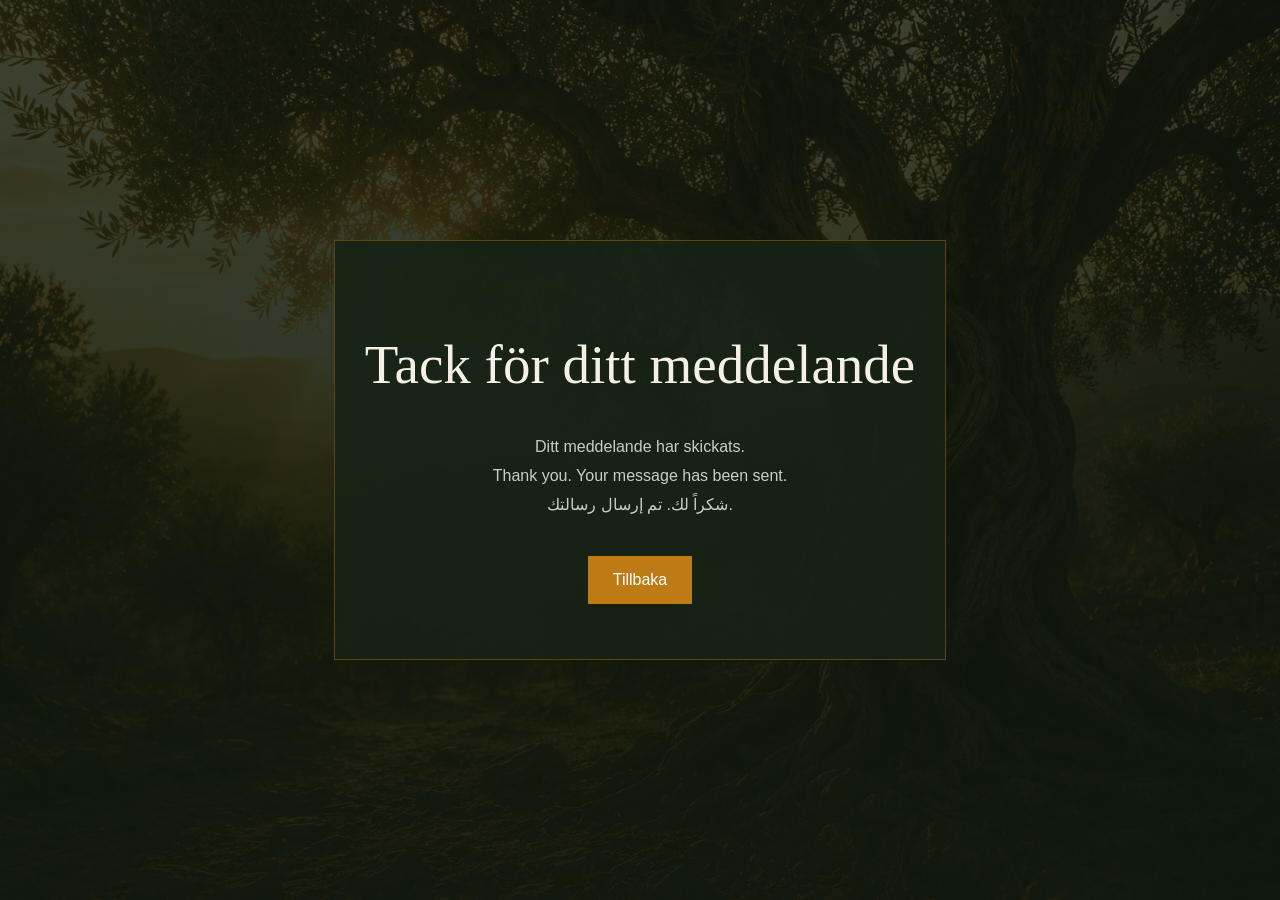
==== success.html @ c036bec2 "Add complete Syrian Gold website" ====
<!doctype html><html lang="sv"><head><meta charset="utf-8"><meta name="viewport" content="width=device-width,initial-scale=1"><title>Tack | Syrian Gold</title><style>body{margin:0;min-height:100vh;display:grid;place-items:center;text-align:center;background:linear-gradient(#10180dcc,#10180dee),url('assets/hero.jpg') center/cover;color:#f4f0e6;font-family:Arial}.box{max-width:650px;padding:55px 30px;background:#172315e8;border:1px solid #be7a1466}h1{font-family:Georgia;font-size:55px;font-weight:400}p{line-height:1.8;color:#c9cec4}a{display:inline-block;margin-top:20px;background:#be7a14;color:white;padding:15px 25px;text-decoration:none}</style></head><body><main class="box"><h1>Tack för ditt meddelande</h1><p>Ditt meddelande har skickats.<br>Thank you. Your message has been sent.<br>شكراً لك. تم إرسال رسالتك.</p><a href="/">Tillbaka</a></main></body></html>
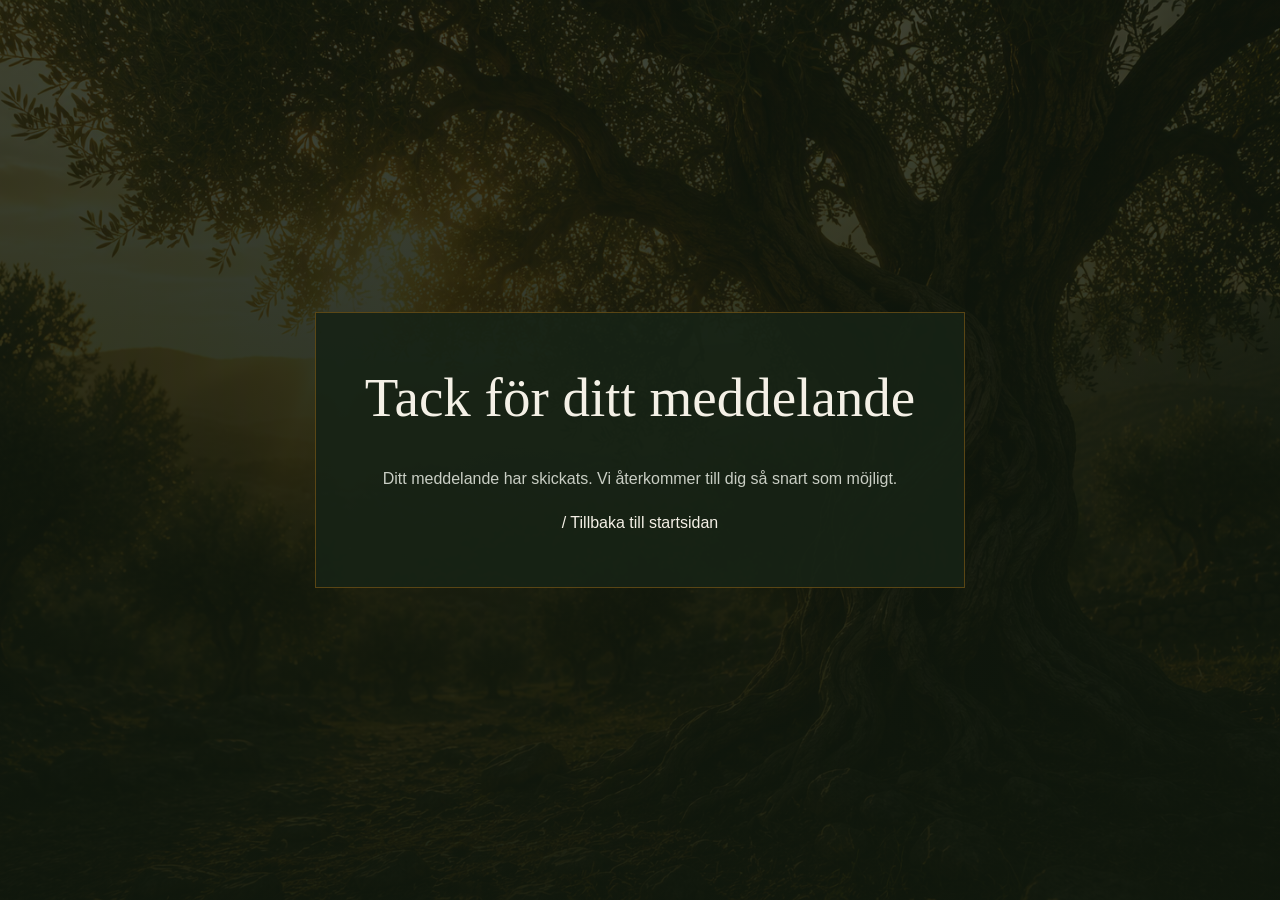
==== commit f95091de: "Fix lanugauge" ====
--- a/success.html
+++ b/success.html
@@ -1 +1,143 @@
-<!doctype html><html lang="sv"><head><meta charset="utf-8"><meta name="viewport" content="width=device-width,initial-scale=1"><title>Tack | Syrian Gold</title><style>body{margin:0;min-height:100vh;display:grid;place-items:center;text-align:center;background:linear-gradient(#10180dcc,#10180dee),url('assets/hero.jpg') center/cover;color:#f4f0e6;font-family:Arial}.box{max-width:650px;padding:55px 30px;background:#172315e8;border:1px solid #be7a1466}h1{font-family:Georgia;font-size:55px;font-weight:400}p{line-height:1.8;color:#c9cec4}a{display:inline-block;margin-top:20px;background:#be7a14;color:white;padding:15px 25px;text-decoration:none}</style></head><body><main class="box"><h1>Tack för ditt meddelande</h1><p>Ditt meddelande har skickats.<br>Thank you. Your message has been sent.<br>شكراً لك. تم إرسال رسالتك.</p><a href="/">Tillbaka</a></main></body></html>
+<!doctype html>
+<html lang="sv" dir="ltr">
+
+<head>
+    <meta charset="utf-8">
+    <meta name="viewport" content="width=device-width, initial-scale=1">
+
+    <title>Tack | Syrian Gold</title>
+
+    <style>
+        * {
+            box-sizing: border-box;
+        }
+
+        body {
+            margin: 0;
+            min-height: 100vh;
+            display: grid;
+            place-items: center;
+            padding: 20px;
+            text-align: center;
+
+            background:
+                linear-gradient(#10180dcc, #10180dee),
+                url("assets/hero.jpg") center / cover;
+
+            color: #f4f0e6;
+            font-family: Arial, sans-serif;
+        }
+
+        .box {
+            width: 100%;
+            max-width: 650px;
+            padding: 55px 30px;
+            background: #172315e8;
+            border: 1px solid #be7a1466;
+        }
+
+        h1 {
+            margin-top: 0;
+            font-family: Georgia, serif;
+            font-size: clamp(38px, 7vw, 55px);
+            font-weight: 400;
+            line-height: 1.1;
+        }
+
+        p {
+            margin: 20px 0;
+            line-height: 1.8;
+            color: #c9cec4;
+        }
+
+        a {
+            display: inline-block;
+            margin-top: 20px;
+            padding: 15px 25px;
+            background: #be7a14;
+            color: white;
+            text-decoration: none;
+            transition:
+                background 0.2s ease,
+                transform 0.2s ease;
+        }
+
+        a:hover {
+            background: #d29127;
+            transform: translateY(-2px);
+        }
+
+        html[dir="rtl"] body {
+            font-family: Arial, sans-serif;
+        }
+
+        html[dir="rtl"] .box {
+            direction: rtl;
+        }
+    </style>
+</head>
+
+<body>
+    <main class="box">
+        <h1 id="success-title">Tack för ditt meddelande</h1>
+
+        <p id="success-message">
+            Ditt meddelande har skickats. Vi återkommer till dig så snart som möjligt.
+        </p>
+
+        /
+            Tillbaka till startsidan
+        </a>
+    </main>
+
+    <script>
+        const translations = {
+            sv: {
+                pageTitle: "Tack | Syrian Gold",
+                title: "Tack för ditt meddelande",
+                message:
+                    "Ditt meddelande har skickats. Vi återkommer till dig så snart som möjligt.",
+                back: "Tillbaka till startsidan"
+            },
+
+            en: {
+                pageTitle: "Thank you | Syrian Gold",
+                title: "Thank you for your message",
+                message:
+                    "Your message has been sent. We will get back to you as soon as possible.",
+                back: "Back to the homepage"
+            },
+
+            ar: {
+                pageTitle: "شكراً لك | Syrian Gold",
+                title: "شكراً لك على رسالتك",
+                message:
+                    "تم إرسال رسالتك بنجاح. سنتواصل معك في أقرب وقت ممكن.",
+                back: "العودة إلى الصفحة الرئيسية"
+            }
+        };
+
+        const selectedLanguage =
+            localStorage.getItem("syrianGoldLanguage") || "sv";
+
+        const language =
+            translations[selectedLanguage] ? selectedLanguage : "sv";
+
+        document.documentElement.lang = language;
+        document.documentElement.dir =
+            language === "ar" ? "rtl" : "ltr";
+
+        document.title = translations[language].pageTitle;
+
+        document.getElementById("success-title").textContent =
+            translations[language].title;
+
+        document.getElementById("success-message").textContent =
+            translations[language].message;
+
+        document.getElementById("back-link").textContent =
+            translations[language].back;
+    </script>
+</body>
+
+</html>
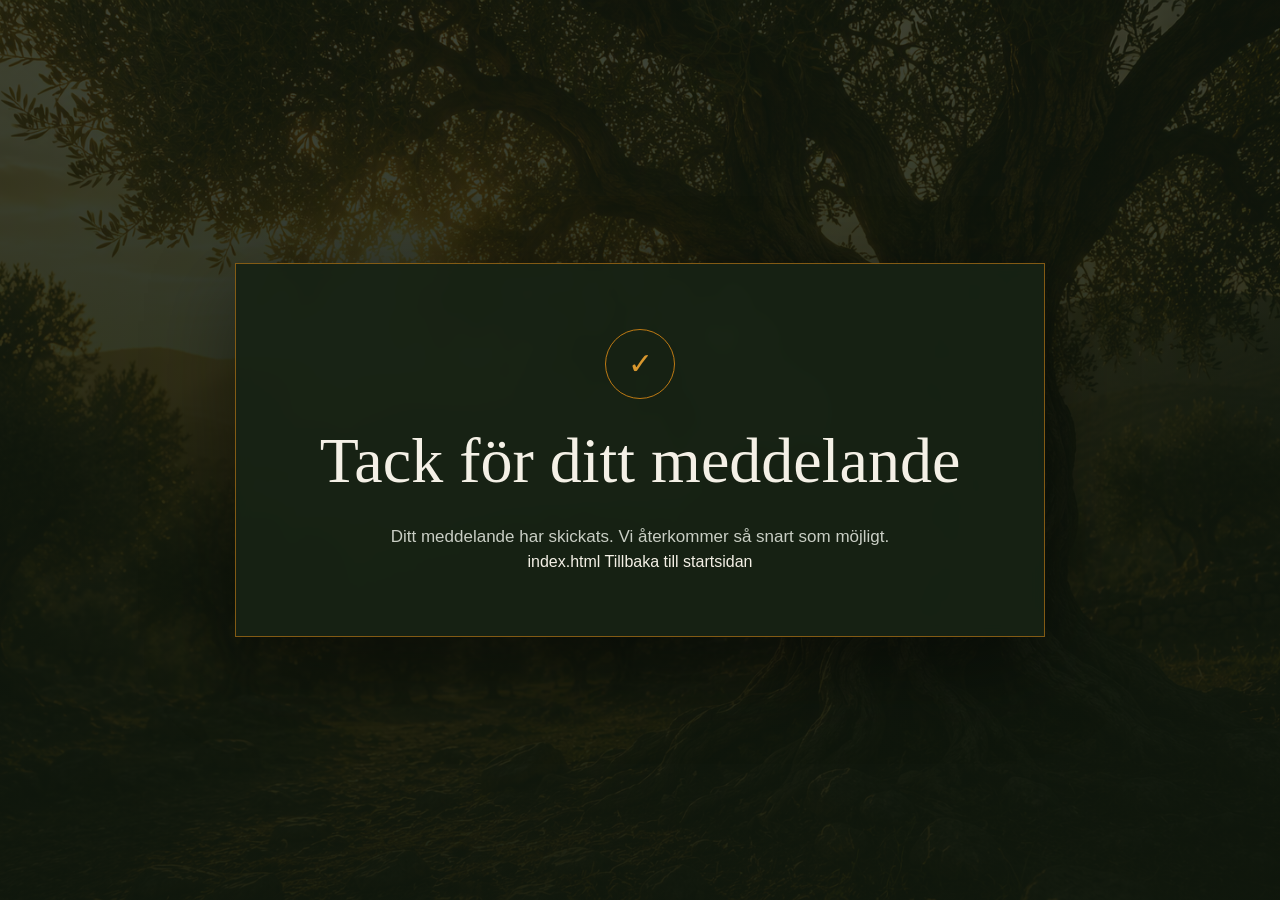
==== commit 4e331ea0: "a" ====
--- a/success.html
+++ b/success.html
@@ -3,7 +3,11 @@
 
 <head>
     <meta charset="utf-8">
-    <meta name="viewport" content="width=device-width, initial-scale=1">
+
+    <meta
+        name="viewport"
+        content="width=device-width, initial-scale=1"
+    >
 
     <title>Tack | Syrian Gold</title>
 
@@ -21,91 +25,133 @@
             text-align: center;
 
             background:
-                linear-gradient(#10180dcc, #10180dee),
-                url("assets/hero.jpg") center / cover;
+                linear-gradient(
+                    rgba(16, 24, 13, 0.80),
+                    rgba(16, 24, 13, 0.93)
+                ),
+                url("assets/hero.jpg") center / cover no-repeat;
 
             color: #f4f0e6;
             font-family: Arial, sans-serif;
         }
 
         .box {
-            width: 100%;
-            max-width: 650px;
-            padding: 55px 30px;
-            background: #172315e8;
-            border: 1px solid #be7a1466;
+            width: min(810px, 100%);
+            padding: 65px 35px;
+            background: rgba(23, 35, 21, 0.94);
+            border: 1px solid rgba(190, 122, 20, 0.65);
+            box-shadow: 0 30px 80px rgba(0, 0, 0, 0.45);
+            backdrop-filter: blur(8px);
+        }
+
+        .checkmark {
+            width: 70px;
+            height: 70px;
+            display: grid;
+            place-items: center;
+            margin: 0 auto 25px;
+            border: 1px solid #be7a14;
+            border-radius: 50%;
+            color: #d9972e;
+            font-size: 30px;
         }
 
         h1 {
-            margin-top: 0;
+            margin: 0 0 24px;
             font-family: Georgia, serif;
-            font-size: clamp(38px, 7vw, 55px);
+            font-size: clamp(42px, 7vw, 64px);
             font-weight: 400;
-            line-height: 1.1;
+            line-height: 1.15;
         }
 
         p {
-            margin: 20px 0;
-            line-height: 1.8;
+            max-width: 620px;
+            margin: 0 auto;
             color: #c9cec4;
+            font-size: 17px;
+            line-height: 1.9;
         }
 
-        a {
+        .home-button {
             display: inline-block;
-            margin-top: 20px;
-            padding: 15px 25px;
+            margin-top: 32px;
+            padding: 16px 28px;
             background: #be7a14;
-            color: white;
+            color: #ffffff;
             text-decoration: none;
+            text-transform: uppercase;
+            letter-spacing: 0.06em;
+            font-size: 13px;
+            font-weight: 600;
             transition:
-                background 0.2s ease,
-                transform 0.2s ease;
+                background-color 0.25s ease,
+                transform 0.25s ease;
         }
 
-        a:hover {
-            background: #d29127;
-            transform: translateY(-2px);
+        .home-button:hover {
+            background: #d18a1a;
+            transform: translateY(-3px);
+        }
+
+        .home-button:focus-visible {
+            outline: 2px solid #ffffff;
+            outline-offset: 4px;
         }
 
         html[dir="rtl"] body {
             font-family: Arial, sans-serif;
         }
 
-        html[dir="rtl"] .box {
-            direction: rtl;
+        html[dir="rtl"] h1 {
+            font-family: Arial, sans-serif;
+            line-height: 1.5;
+        }
+
+        @media (max-width: 600px) {
+            .box {
+                padding: 48px 22px;
+            }
+
+            p {
+                font-size: 15px;
+            }
         }
     </style>
 </head>
 
 <body>
     <main class="box">
-        <h1 id="success-title">Tack för ditt meddelande</h1>
+        <div class="checkmark" aria-hidden="true">✓</div>
 
-        <p id="success-message">
-            Ditt meddelande har skickats. Vi återkommer till dig så snart som möjligt.
+        <h1 id="successTitle">Tack för ditt meddelande</h1>
+
+        <p id="successMessage">
+            Ditt meddelande har skickats. Vi återkommer så snart som möjligt.
         </p>
 
-        /
+        index.html
             Tillbaka till startsidan
         </a>
     </main>
 
     <script>
-        const translations = {
+        "use strict";
+
+        const successTranslations = {
             sv: {
                 pageTitle: "Tack | Syrian Gold",
                 title: "Tack för ditt meddelande",
                 message:
-                    "Ditt meddelande har skickats. Vi återkommer till dig så snart som möjligt.",
-                back: "Tillbaka till startsidan"
+                    "Ditt meddelande har skickats. Vi återkommer så snart som möjligt.",
+                button: "Tillbaka till startsidan"
             },
 
             en: {
                 pageTitle: "Thank you | Syrian Gold",
                 title: "Thank you for your message",
                 message:
-                    "Your message has been sent. We will get back to you as soon as possible.",
-                back: "Back to the homepage"
+                    "Your message has been sent successfully. We will contact you as soon as possible.",
+                button: "Return to the homepage"
             },
 
             ar: {
@@ -113,30 +159,38 @@
                 title: "شكراً لك على رسالتك",
                 message:
                     "تم إرسال رسالتك بنجاح. سنتواصل معك في أقرب وقت ممكن.",
-                back: "العودة إلى الصفحة الرئيسية"
+                button: "العودة إلى الصفحة الرئيسية"
             }
         };
 
-        const selectedLanguage =
+        const savedLanguage =
             localStorage.getItem("syrianGoldLanguage") || "sv";
 
-        const language =
-            translations[selectedLanguage] ? selectedLanguage : "sv";
+        const selectedLanguage =
+            successTranslations[savedLanguage]
+                ? savedLanguage
+                : "sv";
 
-        document.documentElement.lang = language;
+        const translation =
+            successTranslations[selectedLanguage];
+
+        document.documentElement.lang = selectedLanguage;
+
         document.documentElement.dir =
-            language === "ar" ? "rtl" : "ltr";
+            selectedLanguage === "ar"
+                ? "rtl"
+                : "ltr";
 
-        document.title = translations[language].pageTitle;
+        document.title = translation.pageTitle;
 
-        document.getElementById("success-title").textContent =
-            translations[language].title;
+        document.getElementById("successTitle").textContent =
+            translation.title;
 
-        document.getElementById("success-message").textContent =
-            translations[language].message;
+        document.getElementById("successMessage").textContent =
+            translation.message;
 
-        document.getElementById("back-link").textContent =
-            translations[language].back;
+        document.getElementById("homeButton").textContent =
+            translation.button;
     </script>
 </body>
 
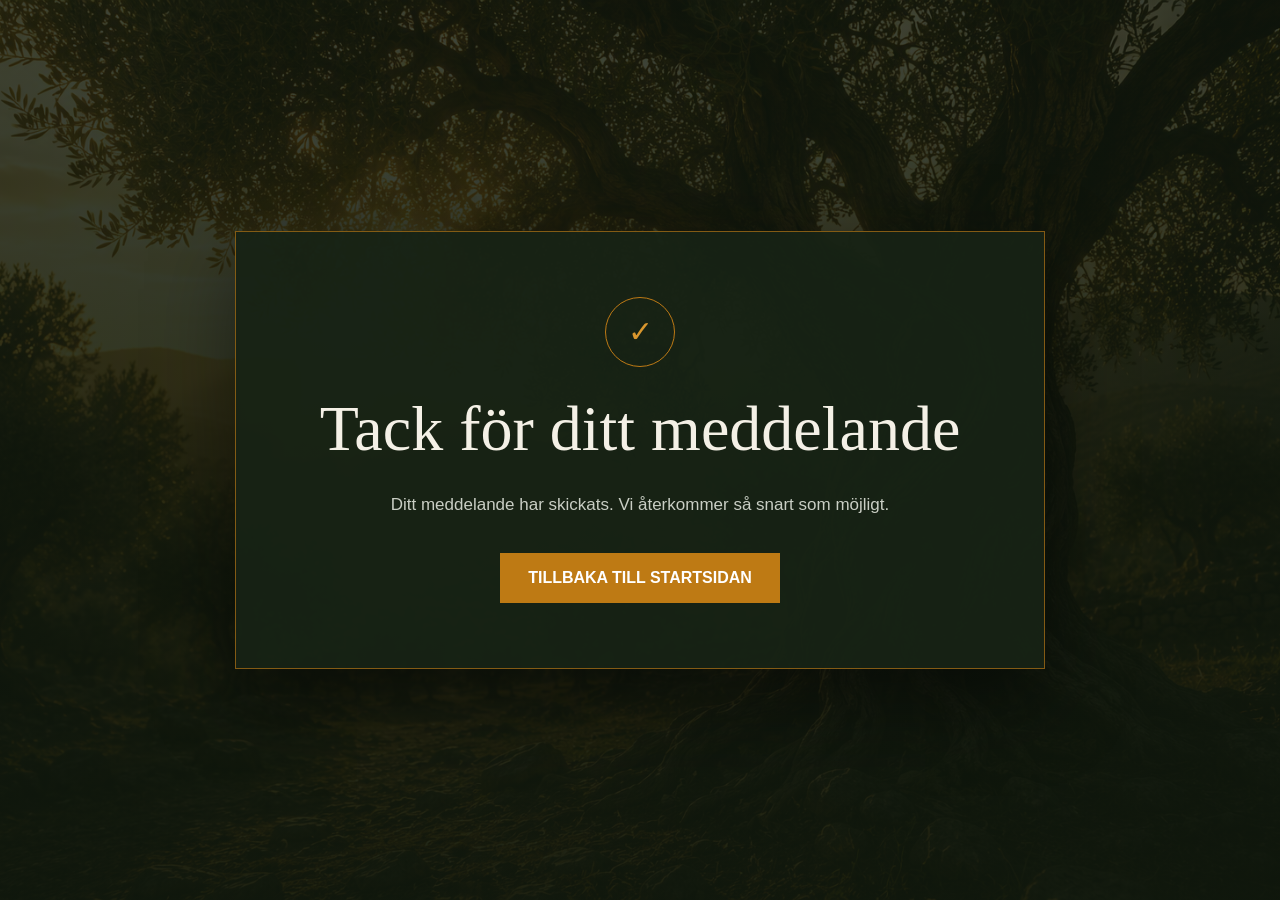
==== commit 14657a98: "asd" ====
--- a/success.html
+++ b/success.html
@@ -3,17 +3,11 @@
 
 <head>
     <meta charset="utf-8">
-
-    <meta
-        name="viewport"
-        content="width=device-width, initial-scale=1"
-    >
-
+    <meta name="viewport" content="width=device-width,initial-scale=1">
     <title>Tack | Syrian Gold</title>
-
     <style>
         * {
-            box-sizing: border-box;
+            box-sizing: border-box
         }
 
         body {
@@ -23,25 +17,17 @@
             place-items: center;
             padding: 20px;
             text-align: center;
-
-            background:
-                linear-gradient(
-                    rgba(16, 24, 13, 0.80),
-                    rgba(16, 24, 13, 0.93)
-                ),
-                url("assets/hero.jpg") center / cover no-repeat;
-
+            background: linear-gradient(rgba(16, 24, 13, .8), rgba(16, 24, 13, .93)), url("assets/hero.jpg") center/cover no-repeat;
             color: #f4f0e6;
-            font-family: Arial, sans-serif;
+            font-family: Arial, sans-serif
         }
 
         .box {
             width: min(810px, 100%);
             padding: 65px 35px;
-            background: rgba(23, 35, 21, 0.94);
-            border: 1px solid rgba(190, 122, 20, 0.65);
-            box-shadow: 0 30px 80px rgba(0, 0, 0, 0.45);
-            backdrop-filter: blur(8px);
+            background: rgba(23, 35, 21, .94);
+            border: 1px solid rgba(190, 122, 20, .65);
+            box-shadow: 0 30px 80px rgba(0, 0, 0, .45)
         }
 
         .checkmark {
@@ -53,23 +39,20 @@
             border: 1px solid #be7a14;
             border-radius: 50%;
             color: #d9972e;
-            font-size: 30px;
+            font-size: 30px
         }
 
         h1 {
             margin: 0 0 24px;
-            font-family: Georgia, serif;
-            font-size: clamp(42px, 7vw, 64px);
-            font-weight: 400;
-            line-height: 1.15;
+            font: 400 clamp(42px, 7vw, 64px)/1.15 Georgia, serif
         }
 
         p {
             max-width: 620px;
-            margin: 0 auto;
+            margin: auto;
             color: #c9cec4;
             font-size: 17px;
-            line-height: 1.9;
+            line-height: 1.9
         }
 
         .home-button {
@@ -77,44 +60,10 @@
             margin-top: 32px;
             padding: 16px 28px;
             background: #be7a14;
-            color: #ffffff;
+            color: #fff;
             text-decoration: none;
             text-transform: uppercase;
-            letter-spacing: 0.06em;
-            font-size: 13px;
-            font-weight: 600;
-            transition:
-                background-color 0.25s ease,
-                transform 0.25s ease;
-        }
-
-        .home-button:hover {
-            background: #d18a1a;
-            transform: translateY(-3px);
-        }
-
-        .home-button:focus-visible {
-            outline: 2px solid #ffffff;
-            outline-offset: 4px;
-        }
-
-        html[dir="rtl"] body {
-            font-family: Arial, sans-serif;
-        }
-
-        html[dir="rtl"] h1 {
-            font-family: Arial, sans-serif;
-            line-height: 1.5;
-        }
-
-        @media (max-width: 600px) {
-            .box {
-                padding: 48px 22px;
-            }
-
-            p {
-                font-size: 15px;
-            }
+            font-weight: 600
         }
     </style>
 </head>
@@ -122,76 +71,11 @@
 <body>
     <main class="box">
         <div class="checkmark" aria-hidden="true">✓</div>
-
-        <h1 id="successTitle">Tack för ditt meddelande</h1>
-
-        <p id="successMessage">
-            Ditt meddelande har skickats. Vi återkommer så snart som möjligt.
-        </p>
-
-        index.html
-            Tillbaka till startsidan
-        </a>
+        <h1 id="successTitle">Tack for ditt meddelande</h1>
+        <p id="successMessage">Ditt meddelande har skickats. Vi aterkommer sa snart som mojligt.</p><a
+            class="home-button" id="homeButton" href="index.html">Tillbaka till startsidan</a>
     </main>
-
-    <script>
-        "use strict";
-
-        const successTranslations = {
-            sv: {
-                pageTitle: "Tack | Syrian Gold",
-                title: "Tack för ditt meddelande",
-                message:
-                    "Ditt meddelande har skickats. Vi återkommer så snart som möjligt.",
-                button: "Tillbaka till startsidan"
-            },
-
-            en: {
-                pageTitle: "Thank you | Syrian Gold",
-                title: "Thank you for your message",
-                message:
-                    "Your message has been sent successfully. We will contact you as soon as possible.",
-                button: "Return to the homepage"
-            },
-
-            ar: {
-                pageTitle: "شكراً لك | Syrian Gold",
-                title: "شكراً لك على رسالتك",
-                message:
-                    "تم إرسال رسالتك بنجاح. سنتواصل معك في أقرب وقت ممكن.",
-                button: "العودة إلى الصفحة الرئيسية"
-            }
-        };
-
-        const savedLanguage =
-            localStorage.getItem("syrianGoldLanguage") || "sv";
-
-        const selectedLanguage =
-            successTranslations[savedLanguage]
-                ? savedLanguage
-                : "sv";
-
-        const translation =
-            successTranslations[selectedLanguage];
-
-        document.documentElement.lang = selectedLanguage;
-
-        document.documentElement.dir =
-            selectedLanguage === "ar"
-                ? "rtl"
-                : "ltr";
-
-        document.title = translation.pageTitle;
-
-        document.getElementById("successTitle").textContent =
-            translation.title;
-
-        document.getElementById("successMessage").textContent =
-            translation.message;
-
-        document.getElementById("homeButton").textContent =
-            translation.button;
-    </script>
+    <script>"use strict"; const t = { sv: { pageTitle: "Tack | Syrian Gold", title: "Tack för ditt meddelande", message: "Ditt meddelande har skickats. Vi återkommer så snart som möjligt.", button: "Tillbaka till startsidan" }, en: { pageTitle: "Thank you | Syrian Gold", title: "Thank you for your message", message: "Your message has been sent successfully. We will contact you as soon as possible.", button: "Return to the homepage" }, ar: { pageTitle: "شكراً لك | Syrian Gold", title: "شكراً لك على رسالتك", message: "تم إرسال رسالتك بنجاح. سنتواصل معك في أقرب وقت ممكن.", button: "العودة إلى الصفحة الرئيسية" } }; const lang = t[localStorage.getItem("sglang")] ? localStorage.getItem("sglang") : "sv"; document.documentElement.lang = lang; document.documentElement.dir = lang === "ar" ? "rtl" : "ltr"; document.title = t[lang].pageTitle; document.getElementById("successTitle").textContent = t[lang].title; document.getElementById("successMessage").textContent = t[lang].message; document.getElementById("homeButton").textContent = t[lang].button;</script>
 </body>
 
 </html>
